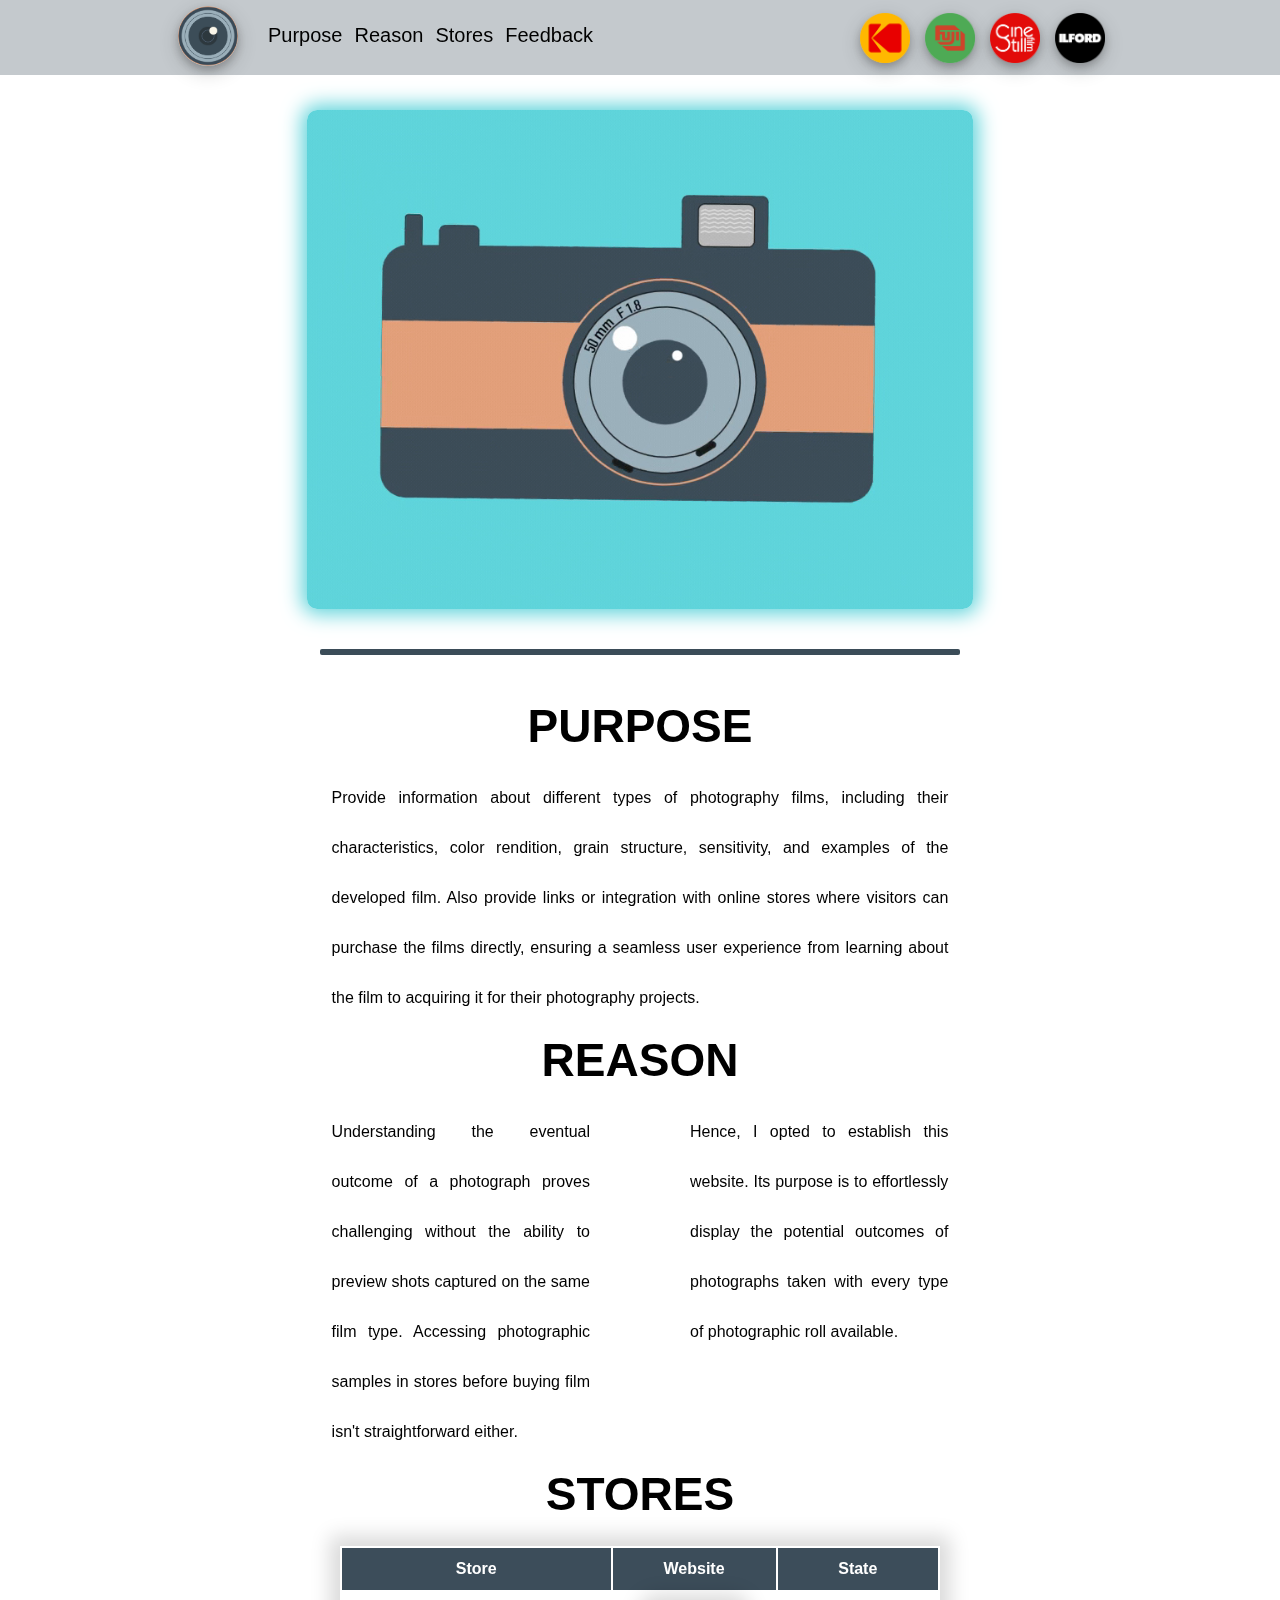
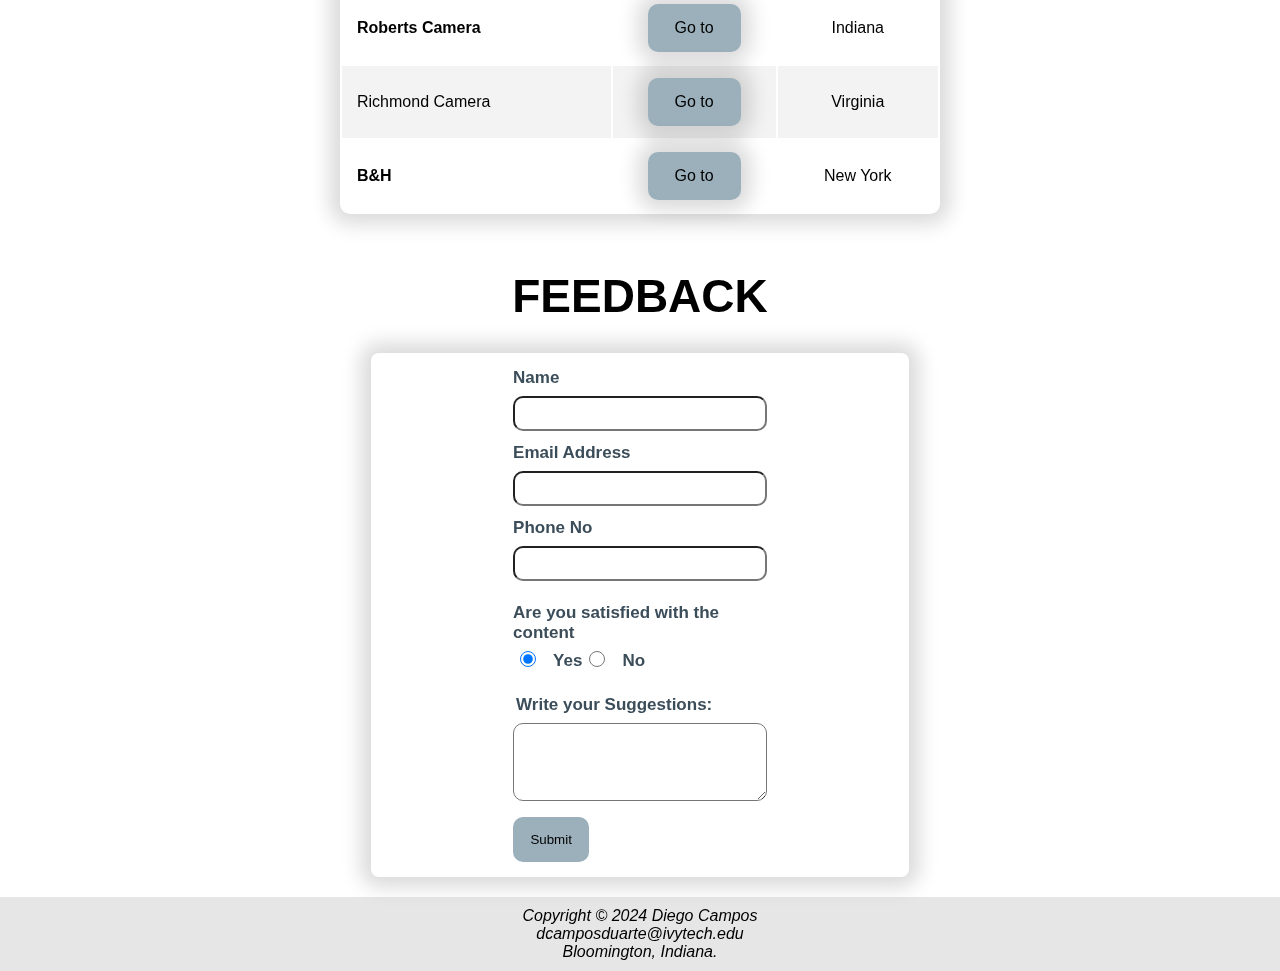
==== html/index.html @ 96f386fd "First commit: Photography website, shows film different brand, types and examples" ====
<!DOCTYPE html>
<html lang="en">
  <head>
    <meta charset="UTF-8" />
    <meta name="viewport" content="width=device-width, initial-scale=0.75" />
    <meta
      name="description"
      content="Explore captivating examples of photography and films that showcase visual storytelling at its finest. kodak, ilford, cinestill, fuji, phography, film"
    />
    <title>Final Project :: Home</title>

    <!--ICON-->
    <link rel="icon" href="../images/small-logo.ico" type="image/x-icon" />

    <!--CSS-->
    <link rel="stylesheet" href="../css/main.css" />
    <link rel="stylesheet" href="../css/index.css" />
  </head>
  <body>
    <main>
      <!--NAV-BAR-HEADER-->
      <header class="nav-bar">
        <div class="nav-container">
          <div class="container-logo">
            <a href="../html/index.html">
              <img
                src="../images/logo2.png"
                alt="camera-logo"
                class="nav-logo"
              />
            </a>
          </div>
          <div class="container-text">
            <ul class="inside-options">
              <li><a class="nav-text" href="#purpose">Purpose</a></li>
              <li><a class="nav-text" href="#reason">Reason</a></li>
              <li><a class="nav-text" href="#stores">Stores</a></li>
              <li><a class="nav-text" href="#feedback">Feedback</a></li>
            </ul>
          </div>
          <div class="container-brands">
            <div class="brand-logo">
              <a href="../html/kodak.html"
                ><img src="../images/kodak-nav.png" alt="kodak logo"
              /></a>
            </div>
            <div class="brand-logo">
              <a href="../html/fuji.html"
                ><img src="../images/fuji-nav.png" alt="fuji logo"
              /></a>
            </div>
            <div class="brand-logo">
              <a href="../html/cine.html"
                ><img src="../images/CineStill-nav.png" alt="cinestill logo"
              /></a>
            </div>
            <div class="brand-logo">
              <a href="../html/ilford.html"
                ><img src="../images/Ilford-nav.png" alt="ilford logo"
              /></a>
            </div>
          </div>
        </div>
      </header>

      <div class="nav-item options">
        <div class="container-brands"></div>
      </div>

      <!--LANDING PAGE-->
      <section class="landing-container">
        <!--SECCIÓN VIDEO-->
        <section class="animation-container">
          <video class="animation-style" autoplay muted loop>
            <source src="../images/camera.webm" type="video/webm" />
          </video>
        </section>

        <!--DIVISION-->
        <div class="division">
          <hr />
        </div>

        <!--SECTION PURPOSE-->
        <section id="purpose">
          <div class="box sct-purpose">
            <div>
              <h1>PURPOSE</h1>
            </div>
          </div>
          <div class="sct-general-info">
            <div class="info">
              <div>
                <p class="initial-p1">
                  Provide information about different types of photography
                  films, including their characteristics, color rendition, grain
                  structure, sensitivity, and examples of the developed film.
                  Also provide links or integration with online stores where
                  visitors can purchase the films directly, ensuring a seamless
                  user experience from learning about the film to acquiring it
                  for their photography projects.
                </p>
              </div>
            </div>
          </div>
        </section>

        <!-- SECTION REASON-->
        <section id="reason">
          <div class="box sct-reason">
            <div>
              <h1>REASON</h1>
            </div>
          </div>

          <div class="sct-general-info2">
            <div class="info2">
              <div>
                <p class="initial-p2">
                  Understanding the eventual outcome of a photograph proves
                  challenging without the ability to preview shots captured on
                  the same film type. Accessing photographic samples in stores
                  before buying film isn't straightforward either.
                </p>
                <p class="initial-p3">
                  Hence, I opted to establish this website. Its purpose is to
                  effortlessly display the potential outcomes of photographs
                  taken with every type of photographic roll available.
                </p>
              </div>
            </div>
          </div>
        </section>

        <!-- SECTION STORES -->
        <section id="stores">
          <div class="box sct-stores">
            <div>
              <h1>STORES</h1>
            </div>
          </div>
          <div class="stores-container">
            <table class="styled-table">
              <thead>
                <tr>
                  <th>Store</th>
                  <th>Website</th>
                  <th>State</th>
                </tr>
              </thead>
              <tbody>
                <tr>
                  <td>Roberts Camera</td>
                  <td class="btn-container">
                    <a
                      href="https://robertscamera.com/products/cameras-lenses/film?category_ids=1333&film=7395"
                      class="btn btn-primary"
                      >Go to</a
                    >
                  </td>
                  <td>Indiana</td>
                </tr>
                <tr class="active-row">
                  <td>Richmond Camera</td>
                  <td class="btn-container">
                    <a
                      href="https://www.richmondcamera.com/film"
                      class="btn btn-primary"
                      >Go to</a
                    >
                  </td>
                  <td>Virginia</td>
                </tr>
                <tr>
                  <td>B&H</td>
                  <td class="btn-container">
                    <a
                      href="https://www.bhphotovideo.com/c/buy/35mm-film/ci/39569"
                      class="btn btn-primary"
                      >Go to</a
                    >
                  </td>
                  <td>New York</td>
                </tr>
              </tbody>
            </table>
          </div>
        </section>

        <!-- SECTION FEEDBACK -->

        <section id="feedback">
          <div class="box sct-feedback">
            <div>
              <h1>FEEDBACK</h1>
            </div>
          </div>
          <div class="feedback-container">
            <form>
              <label for="uname">
                <i class="fa fa-solid fa-user"></i>
                Name
              </label>
              <input type="text" id="uname" name="uname" required />

              <label for="email">
                <i class="fa fa-solid fa-envelope"></i>
                Email Address
              </label>
              <input type="email" id="email" name="email" required />

              <label for="phoneNumber">
                <i class="fa-solid fa-phone"></i>
                Phone No
              </label>
              <div>
                <input
                  type="tel"
                  id="phone"
                  name="phoneNumber"
                  required
                  onchange="validatePhoneNumber()"
                />
                <div id="phoneValidationMsg"></div>
              </div>

              <label>
                <i class="fa-solid fa-face-smile"></i>
                Are you satisfied with the content
              </label>
              <div class="radio-group">
                <input
                  type="radio"
                  id="yes"
                  name="satisfy"
                  value="yes"
                  checked
                />
                <label for="yes">Yes</label>

                <input type="radio" id="no" name="satisfy" value="no" />
                <label for="no">No</label>
              </div>

              <label for="msg">
                <i class="fa-solid fa-comments" style="margin-right: 3px"></i>
                Write your Suggestions:
              </label>
              <textarea id="msg" name="msg" rows="4" cols="10" required>
              </textarea>
              <button class="btn" type="submit">Submit</button>
            </form>
          </div>
        </section>
      </section>

      <!--SECCIÓN FOOTER-->
      <footer class="footer-bar">
        <section id="footer">
          <div class="footer-container">
            <div class="footer-item">
              <i
                >Copyright © 2024 Diego Campos <br />
                dcamposduarte@ivytech.edu <br />
                Bloomington, Indiana.
              </i>
            </div>
          </div>
        </section>
      </footer>
    </main>
  </body>
</html>

<script>
  function validatePhoneNumber() {
    //Get the phone number from form
    let phoneNumber = document.getElementById("phone").value;
    //Regex pattern for standard 10-digit with dash number.
    const pattern = /^\d{3}-\d{3}-\d{4}$/;

    //Validate phone number and update message
    const isValid = pattern.test(phoneNumber);
    document.getElementById("phoneValidationMsg").innerHTML = isValid
      ? ""
      : "Please enter the phone number with the format 'xxx-xxx-xxxx' ";

    //Return validation
    return isValid;
  }

  /*With these function you can send all the form values as a JSON object
   to the DataBase or any place that you have where you want to store the data.*/

  function handleSubmit(event) {
    event.preventDefault();
    const data = new FormData(event.target);
    const value = Object.fromEntries(data.entries());
    console.log({ value });
  }

  const form = document.querySelector("form");
  form.addEventListener("submit", handleSubmit);
</script>
---- css/main.css ----
/*GENERAL*/

* {
  padding: 0;
  margin: 0;
  box-sizing: border-box;
  scroll-behavior: smooth;
  scroll-margin: 100px;
}

body {
  color: black;
  font-family: "Open Sans", sans-serif;
  width: 100%;
}

main {
  display: flex;
  justify-content: center;
  flex-wrap: wrap;
}

.division {
  width: 50%;
  height: 80px;
}

.division hr {
  border: 3px solid #3b4c58;
  border-radius: 2px;
  margin-top: 40px;
}

/*NAV-BAR-HEADER*/

.nav-bar {
  position: fixed;
  display: flex;
  justify-content: center;
  align-items: center;
  width: 100%;
  height: 75px;
  background-color: rgb(59, 76, 89, 0.3);
  z-index: 5;
}

.nav-container {
  height: 70px;
  width: 75%;
  display: flex;
  flex-direction: row;
}

.container-logo {
  display: flex;
  width: 10%;
  justify-content: center;
  align-items: center;
}

.nav-logo {
  width: 60px;
  height: 60px;
  border-radius: 50%;
  box-shadow: 0 4px 8px 0 rgba(0, 0, 0, 0.2), 0 6px 20px 0 rgba(0, 0, 0, 0.19);
}

.container-text {
  display: flex;
  flex-direction: row;
  align-items: center;
  justify-content: start;
  width: 40%;
}

.inside-options {
  display: flex;
  flex-direction: row;
  align-items: center;
  margin-bottom: 5px;
  width: 100%;
}

.inside-options > li {
  list-style: none;
}

.nav-text {
  font-size: 20px;
  text-decoration: none;
  color: black;
  margin-left: 12px;
}

.nav-text:hover,
.nav-text:visited {
  color: #1c3c5f;
  text-decoration: underline;
}

.container-brands {
  display: flex;
  flex-direction: row;
  width: 50%;
  justify-content: flex-end;
  align-items: center;
}

.brand-logo {
  width: 50px;
  height: 50px;
  border-radius: 50%;
  margin-right: 15px;
  box-shadow: 0 4px 8px 0 rgba(0, 0, 0, 0.2), 0 6px 20px 0 rgba(0, 0, 0, 0.19);
}

.brand-logo img {
  width: 100%;
  height: 100%;
  object-fit: contain;
}

/*FOOTER*/

.footer-bar {
  display: flex;
  text-align: center;
  align-items: center;
  width: 100%;
  margin-top: 20px;
  padding: 10px 0;
  background-color: rgba(0, 0, 0, 0.098);
}

#footer {
  width: 100%;
  display: flex;
  flex-direction: column;
  align-items: center;
  justify-content: center;
}

.footer-item {
  display: flex;
  justify-content: center;
  align-items: center;
  width: 100%;
}

@media (max-width: 600px) {
  /*GENERAL*/

  #purpose, #reason, #stores, #feedback{
    scroll-margin: 250px;
  }
  main {
    width: 100%;
    display: flex;
    justify-content: center;
    flex-wrap: wrap;
  }

  /*NAVBAR RESPONSIVE*/

  .nav-bar {
    position: fixed;
    display: flex;
    flex-wrap: wrap;
    width: 100%;
    height: 200px;
    background-color: rgb(59, 76, 89, 0.3);
  }

  .nav-container {
    height: 100%;
    display: flex;
    flex-direction: row;
    align-items: center;
    flex-wrap: wrap;
    justify-content: space-around;
  }

  .inside-options {
    justify-content: center;
  }

  .container-logo {
    display: flex;
    width: 20%;
    justify-content: center;
    align-items: center;
  }

  .container-text {
    display: flex;
    flex-direction: row;
    width: 100%;
  }

  .container-brands {
    display: flex;
    flex-direction: row;
    width: 100%;
    justify-content: center;
    align-items: center;
  }
}
---- css/index.css ----
/*LANDING PAGE*/

.landing-container {
  display: flex;
  flex-direction: column;
  align-items: center;
}

/*VIDEO*/

.animation-container {
  display: flex;
  justify-content: center;
  width: 80%;
  margin-top: 110px;
}

.animation-style {
  width: 65%;
  box-shadow: 0 0 20px 5px #5ed3da;
  border-radius: 10px;
}

/*INFO*/

.box {
  display: flex;
  justify-content: center;
  width: 100%;
}

.sct-purpose {
  text-align: center;
  padding-top: 10px;
}

#purpose {
  width: 70%;
  display: flex;
  flex-direction: column;
  align-items: center;
}

.sct-purpose h1 {
  font-size: 46px;
  font-weight: bold;
}

.sct-general-info {
  display: flex;
  flex-direction: row;
}

.sct-general-info div {
  width: 100%;
  height: 250px;
}

.info {
  display: flex;
  justify-content: center;
  align-items: center;
}

.info > div {
  display: flex;
  flex-direction: column;
  align-items: center;
  width: 80%;
}

.initial-p1 {
  text-align: justify;
  padding: 20px 50px;
  line-height: 50px;
}

#reason {
  width: 70%;
  display: flex;
  flex-direction: column;
  align-items: center;
}

.sct-general-info2 {
  display: flex;
  flex-direction: row;
  height: 350px;
}

.sct-reason {
  text-align: center;
  margin-top: 30px;
}

.sct-reason h1 {
  font-size: 46px;
  font-weight: bold;
}

.info2 {
  display: flex;
  flex-direction: column;
  align-items: center;
  width: 100%;
  height: 350px;
}

.info2 > div {
  display: flex;
  align-items: center;
  width: 80%;
}

.initial-p2 {
  width: 50%;
  height: 100%;
  text-align: justify;
  padding: 20px 50px;
  line-height: 50px;
}

.initial-p3 {
  width: 50%;
  height: 100%;
  text-align: justify;
  padding: 20px 50px;
  line-height: 50px;
}

/*STORES*/

#stores {
  width: 70%;
  display: flex;
  flex-direction: column;
  align-items: center;
}
.sct-stores {
  text-align: center;
  margin-top: 30px;
}

.sct-stores h1 {
  font-size: 46px;
  font-weight: bold;
}

.stores-container {
  width: 100%;
  height: 100%;
  display: flex;
  flex-direction: row;
  justify-content: center;
}

.styled-table {
  border-collapse: separate;
  border-radius: 0px 0px 10px 10px;
  margin: 25px 0;
  font-size: 1em;
  min-width: 600px;
  box-shadow: 0 0 20px 10px rgba(0, 0, 0, 0.15);
}

.styled-table thead tr {
  background-color: #3c4d5a;
  color: #ffffff;
  text-align: center;
}

.styled-table th,
.styled-table td {
  padding: 12px 15px;
}

.styled-table tbody tr {
  border-bottom: 1px solid #dddddd;
}

.styled-table tbody tr:nth-of-type(even) {
  background-color: #f3f3f3;
}

.styled-table tbody tr:last-of-type {
  border-bottom: 2px solid #3c4d5a;
}

.styled-table tbody tr.active-row {
  font-weight: lighter;
  color: #000;
}

.styled-table tbody td:last-child {
  text-align: center;
}

.styled-table tbody td:first-child {
  font-weight: bolder;
}

.btn-container {
  display: flex;
  justify-content: center;
  align-items: center;
}

.btn-container a {
  width: 70%;
  text-decoration: none;
  text-align: center;
  font-weight: lighter;
  box-shadow: 0 0 20px 10px rgba(0, 0, 0, 0.15);
}

.btn {
  background-color: #9bb0bb;
  color: #000;
  border: none;
  border-radius: 10px;
  padding: 15px;
  width: 30%;
}

.btn:hover {
  background-color: #3b4c58;
  color: #fff;
  transition: 0.7s;
}

.btn:focus {
  outline-color: transparent;
  outline-style: solid;
  box-shadow: 0 0 0 4px #5ed3da;
  transition: 0.7s;
}

/*FEEDBACK*/

#feedback {
  width: 70%;
  display: flex;
  flex-direction: column;
  align-items: center;
}
.sct-feedback {
  text-align: center;
  margin-top: 30px;
}

.sct-feedback h1 {
  font-size: 46px;
  font-weight: bold;
}

.feedback-container {
  width: 60%;
  height: 100%;
  display: flex;
  flex-direction: row;
  justify-content: center;
  box-shadow: 0 0 20px 10px rgba(0, 0, 0, 0.15);
  padding: 15px;
  border-radius: 8px;
  margin-top: 30px;
}

form {
  width: 50%;
  margin: 0 auto;
  align-items: center;
  justify-content: center;
}

#phoneValidationMsg {
  color: red;
  margin-bottom: 10px;
}

.radio-group {
  display: flex;
  margin-bottom: 16px;
}

input[type="radio"] {
  margin-right: 10px;
  width: 30px;
}

label {
  display: block;
  margin-bottom: 8px;
  font-size: 17px;
  color: #3c4d5a;
  font-weight: 600;
}

input,
textarea {
  width: 100%;
  padding: 8px;
  margin-bottom: 12px;
  box-sizing: border-box;
  border-radius: 10px;
}

@media (max-width: 600px) {
  /*ANIMATION RESPONSIVE*/

  .animation-container {
    display: flex;
    justify-content: center;
    width: 70%;
    margin-top: 50%;
  }

  .animation-style {
    width: 100%;
    box-shadow: 0 0 20px 5px #5ed3da;
    border-radius: 10px;
  }

  /*INFO RESPONSE*/

  #purpose {
    width: 100%;
    display: flex;
    flex-direction: column;
    align-items: center;
  }

  .sct-purpose h1 {
    font-size: 35px;
    font-weight: bold;
  }

  .sct-general-info div {
    width: 100%;
    height: 100%;
  }

  .info > div {
    display: flex;
    flex-direction: column;
    align-items: center;
    width: 80%;
  }

  .initial-p1 {
    text-align: justify;
    padding: 20px 50px;
    line-height: 50px;
  }

  #reason {
    width: 100%;
    display: flex;
    flex-direction: column;
    align-items: center;
  }

  .sct-general-info2 {
    display: flex;
    flex-direction: row;
    height: 100%;
  }

  .sct-reason h1 {
    font-size: 35px;
    font-weight: bold;
  }

  .info2 {
    display: flex;
    flex-direction: column;
    align-items: center;
    width: 100%;
    height: 100%;
  }

  .info2 > div {
    display: flex;
    flex-direction: row;
    flex-wrap: wrap;
    align-items: center;
    width: 80%;
  }

  .initial-p2 {
    width: 100%;
    height: 50%;
    text-align: justify;
    padding: 20px 50px;
    line-height: 50px;
  }

  .initial-p3 {
    width: 100%;
    height: 50%;
    text-align: justify;
    padding: 20px 50px;
    line-height: 50px;
  }

  /*STORES RESPONSIVE*/

  #stores {
    width: 100%;
    display: flex;
    flex-direction: column;
    align-items: center;
    overflow-x: auto;
  }
  .sct-stores {
    text-align: center;
    margin-top: 15px;
  }

  .sct-stores h1 {
    font-size: 35px;
    font-weight: bold;
  }

  .stores-container {
    width: 100%;
    height: 100%;
    display: flex;
    flex-direction: row;
    justify-content: center;
  }

  .styled-table {
    border-collapse: separate;
    border-radius: 0px 0px 0px 0px;
    margin: 25px 0;
    font-size: 1em;
    min-width: 420px;
    box-shadow: 0 0 20px 10px rgba(0, 0, 0, 0.15);
  }

  .btn-container a {
    width: 100%;
    text-decoration: none;
    text-align: center;
    font-weight: lighter;
    box-shadow: 0 0 20px 10px rgba(0, 0, 0, 0.15);
  }

  .btn {
    background-color: #9bb0bb;
    color: #000;
    border: none;
    border-radius: 10px;
    padding: 5px;
    width: 100%;
  }

  /*FEEDBACK RESPONSIVE*/
  form {
    width: 100%;
  }
}
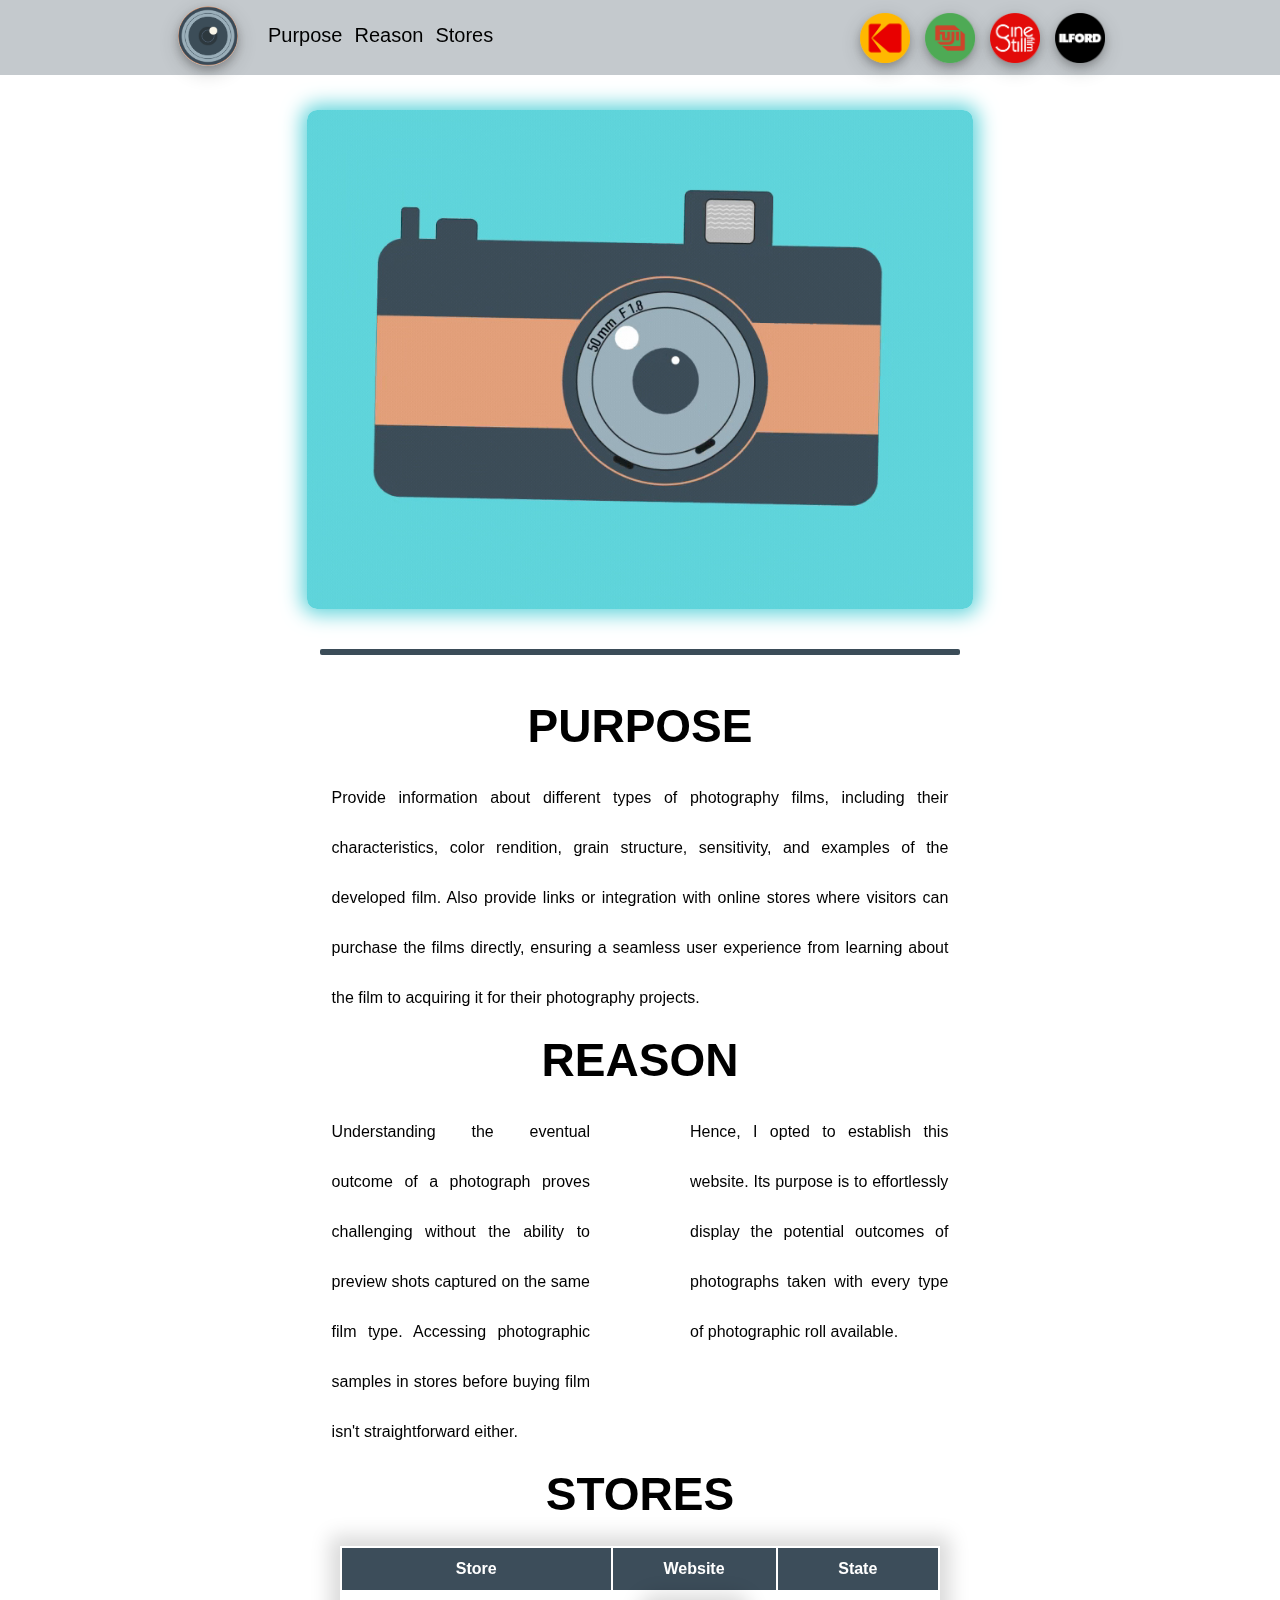
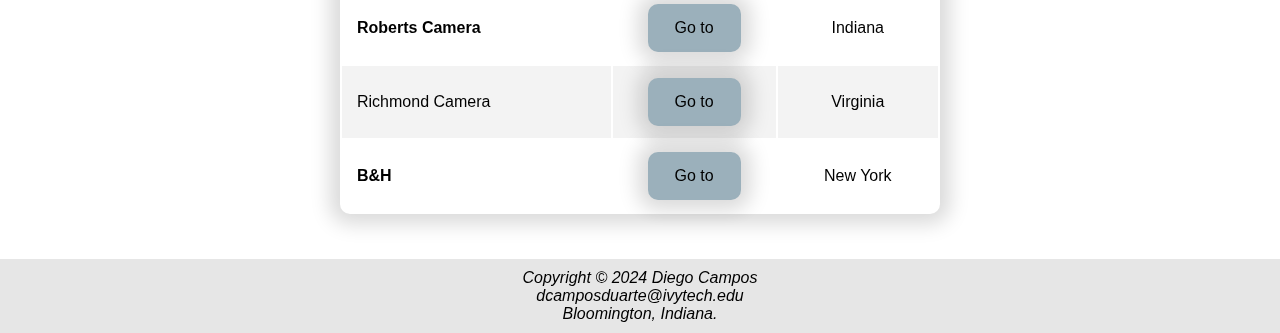
==== commit 78cd3dc5: "Second commit disabled feedback section, pending conection to send email" ====
--- a/html/index.html
+++ b/html/index.html
@@ -35,7 +35,7 @@
               <li><a class="nav-text" href="#purpose">Purpose</a></li>
               <li><a class="nav-text" href="#reason">Reason</a></li>
               <li><a class="nav-text" href="#stores">Stores</a></li>
-              <li><a class="nav-text" href="#feedback">Feedback</a></li>
+              <!--<li><a class="nav-text" href="#feedback">Feedback</a></li>-->
             </ul>
           </div>
           <div class="container-brands">
@@ -189,6 +189,8 @@
 
         <!-- SECTION FEEDBACK -->
 
+        <!--
+        
         <section id="feedback">
           <div class="box sct-feedback">
             <div>
@@ -253,6 +255,8 @@
           </div>
         </section>
       </section>
+        -->
+        
 
       <!--SECCIÓN FOOTER-->
       <footer class="footer-bar">
